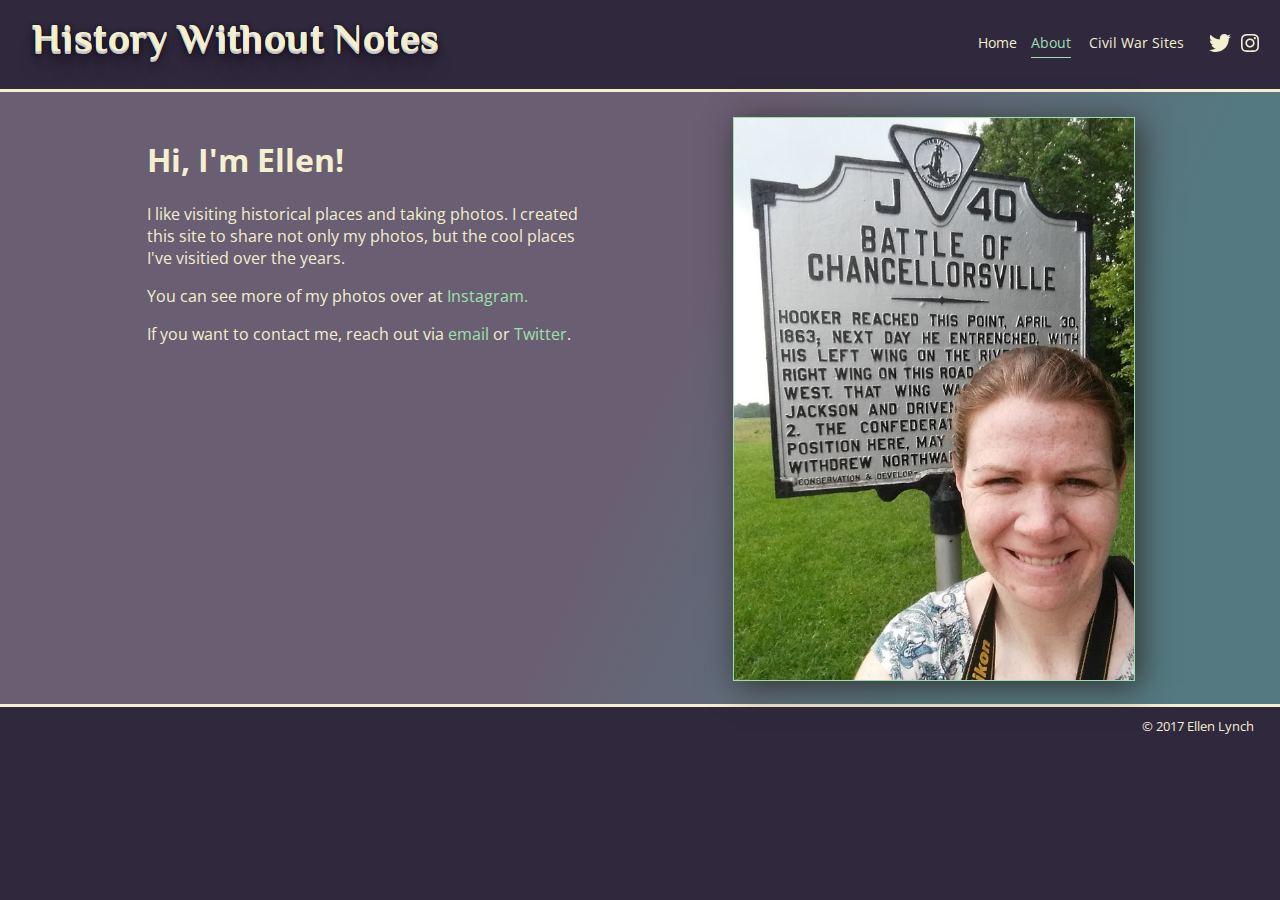
==== about/index.html @ 3a3dd2ca "Uploading the code and images" ====
<html>
	<head>
		<link rel="stylesheet" type="text/css" href="../css/normalize.css" media="all" />
		<link href='https://fonts.googleapis.com/css?family=Open+Sans:400,700|Philosopher' rel='stylesheet' type='text/css'>
		<link rel="stylesheet" type="text/css" href="https://maxcdn.bootstrapcdn.com/font-awesome/4.4.0/css/font-awesome.min.css" media="all">
		<link rel="stylesheet" href="../css/flexslider.css" type="text/css">
		<link rel="stylesheet" type="text/css" href="../css/history_site.css" media="all" />

		<script src="../scripts/jquery-1.11.3.min.js"></script>
		<script src="../scripts/jquery.flexslider.js"></script>
		<script src="../scripts/example.js"></script>
	</head>

	<body>
		<header class="subpage-header">
			<h1>History Without Notes</h1>

			<nav class="nav">
				<ul>
					<li>
						<a href="../index.html">Home</a>
					<li class="active">
						About
					</li>
					<li>
						<a href="../cwar/index.html">
						Civil War Sites
						</a>
					</li>
					<li class="social-list">
					<a href="https://twitter.com/ellenlynch">
						<svg class="social-icons">
							    <path class="social-path" d="M6.93529412,17.9647059 C15.2558824,17.9647059 19.8088235,11.0647059 19.8088235,5.09117647 C19.8088235,4.89705882 19.8088235,4.70294118 19.8,4.50882353 C20.6823529,3.87352941 21.45,3.07058824 22.0588235,2.16176471 C21.2470588,2.52352941 20.3735294,2.76176471 19.4558824,2.87647059 C20.3911765,2.32058824 21.1058824,1.42941176 21.45,0.370588235 C20.5764706,0.891176471 19.6058824,1.26176471 18.5735294,1.46470588 C17.7441176,0.582352941 16.5705882,0.0352941176 15.2735294,0.0352941176 C12.7764706,0.0352941176 10.7470588,2.06470588 10.7470588,4.56176471 C10.7470588,4.91470588 10.7911765,5.25882353 10.8617647,5.59411765 C7.10294118,5.40882353 3.76764706,3.6 1.53529412,0.864705882 C1.14705882,1.53529412 0.926470588,2.31176471 0.926470588,3.14117647 C0.926470588,4.71176471 1.72941176,6.09705882 2.93823529,6.90882353 C2.19705882,6.88235294 1.5,6.67941176 0.891176471,6.34411765 L0.891176471,6.40588235 C0.891176471,8.59411765 2.45294118,10.4294118 4.51764706,10.8441176 C4.13823529,10.95 3.74117647,11.0029412 3.32647059,11.0029412 C3.03529412,11.0029412 2.75294118,10.9764706 2.47941176,10.9235294 C3.05294118,12.7235294 4.72941176,14.0294118 6.70588235,14.0647059 C5.15294118,15.2823529 3.20294118,16.0058824 1.08529412,16.0058824 C0.723529412,16.0058824 0.361764706,15.9882353 0.00882352941,15.9441176 C2.00294118,17.2147059 4.38529412,17.9647059 6.93529412,17.9647059" id="Shape"></path>
						</svg>

					</a>
				</li>
				<li>
					<a href="https://instagram.com/eclynch/">
						<svg class="social-icons">
							<path class="social-path" d="M9,1.62225 C11.403,1.62225 11.688,1.63125 12.6375,1.67475 C15.0765,1.78575 16.21575,2.943 16.32675,5.364 C16.37025,6.31275 16.3785,6.59775 16.3785,9.00075 C16.3785,11.4045 16.3695,11.68875 16.32675,12.6375 C16.215,15.05625 15.07875,16.21575 12.6375,16.32675 C11.688,16.37025 11.4045,16.37925 9,16.37925 C6.597,16.37925 6.312,16.37025 5.36325,16.32675 C2.91825,16.215 1.785,15.0525 1.674,12.63675 C1.6305,11.688 1.6215,11.40375 1.6215,9 C1.6215,6.597 1.63125,6.31275 1.674,5.36325 C1.78575,2.943 2.922,1.785 5.36325,1.674 C6.31275,1.63125 6.597,1.62225 9,1.62225 L9,1.62225 Z M9,-1.21430643e-16 C6.55575,-1.21430643e-16 6.24975,0.0105 5.28975,0.054 C2.02125,0.204 0.20475,2.0175 0.05475,5.289 C0.0105,6.24975 -4.85722573e-16,6.55575 -4.85722573e-16,9 C-4.85722573e-16,11.44425 0.0105,11.751 0.054,12.711 C0.204,15.9795 2.0175,17.796 5.289,17.946 C6.24975,17.9895 6.55575,18 9,18 C11.44425,18 11.751,17.9895 12.711,17.946 C15.9765,17.796 17.7975,15.9825 17.94525,12.711 C17.9895,11.751 18,11.44425 18,9 C18,6.55575 17.9895,6.24975 17.946,5.28975 C17.799,2.02425 15.98325,0.20475 12.71175,0.05475 C11.751,0.0105 11.44425,-4.85722573e-16 9,-4.85722573e-16 L9,-1.21430643e-16 Z M9,4.3785 C6.44775,4.3785 4.3785,6.44775 4.3785,9 C4.3785,11.55225 6.44775,13.62225 9,13.62225 C11.55225,13.62225 13.6215,11.553 13.6215,9 C13.6215,6.44775 11.55225,4.3785 9,4.3785 Z M9,12 C7.34325,12 6,10.6575 6,9 C6,7.34325 7.34325,6 9,6 C10.65675,6 12,7.34325 12,9 C12,10.6575 10.65675,12 9,12 Z M13.8045,3.11625 C13.2075,3.11625 12.72375,3.6 12.72375,4.19625 C12.72375,4.7925 13.2075,5.27625 13.8045,5.27625 C14.40075,5.27625 14.88375,4.7925 14.88375,4.19625 C14.88375,3.6 14.40075,3.11625 13.8045,3.11625 Z" id="Shape"></path>
						</svg>
					</a>
				</li>
				</ul>
			</nav>
		</header>
		
		<section class="structure">
			<div class="about">
				<h1>Hi, I'm Ellen!</h1>
				<p>I like visiting historical places and taking photos. I created this site to share not only my photos, but the cool places I've visitied over the years.</p>
				<p>You can see more of my photos over at <a class="body-link" href="https://instagram.com/eclynch/">Instagram.</a></p>
				<p>If you want to contact me, reach out via <a class="body-link" href="mailto:ellenclynch@gmail.com" target="_top">email</a> or <a class="body-link" href="https://twitter.com/ellenlynch">Twitter</a>.</p>
			</div>
			<div class="about-photo">
				<img class="about-photo-image"src="../img/about_me.jpg" alt="Me standing in front of a historical marker for the Battle of Chancellorsville">
			</div>
			
		</section>
		
		
		<footer>&copy; 2017 Ellen Lynch</footer>
	</body>
</html>
---- css/history_site.css ----
/*@mixin border-style{
	border-top: 1px solid $colonial-red;
}

@mixin border-bottom-style{
	border-bottom: 1px solid $colonial-red;
}*/
.main-nav ul {
  display: flex;
  justify-content: flex-end;
}

.container {
  border-top: 3px solid #F3EFCF;
  border-bottom: 3px solid #F3EFCF;
  width: 100%;
  margin: 0 0 10px 0;
  height: 670px;
  background: no-repeat center center fixed;
  -webkit-background-size: cover;
  -moz-background-size: cover;
  -o-background-size: cover;
  background-size: cover;
}

.main-header {
  margin-top: 0;
  background: linear-gradient(to top, rgba(30, 30, 30, 0), rgba(30, 30, 30, 0.55) 15%);
  opacity: 1;
  color: #F3EFCF;
  width: 100%;
  height: 100%;
}

.main-header h1 {
  padding: 12px 2.5%;
  font-size: 3em;
}

@media screen and (max-width: 989px) {
  .main-header h1 {
    font-size: 2.3em;
  }
}

.main-header h2 {
  margin-top: 0;
  margin-bottom: 0;
  font-size: 1em;
  display: inline-block;
  font-family: "Philosopher", sans-serif;
  padding: 0 2.5% 13px 2.5%;
  color: #F3EFCF;
}

@media screen and (max-width: 989px) {
  .main-header h2 {
    font-size: .85em;
  }
}

.photo-slider {
  padding: 35px 7% 15px 7%;
  background: #6A5E72;
  border-top: 3px solid #F3EFCF;
  border-bottom: 3px solid #F3EFCF;
}

.subpage-header {
  margin-top: 15px;
  margin-bottom: 15px;
  display: flex;
  flex-wrap: wrap;
  justify-content: space-between;
}

.subpage-header h1 {
  float: left;
  font-size: 2.5em;
  padding: 0 2.5%;
  color: #F3EFCF;
}

.flexslider {
  width: 90%;
  margin: 0 auto;
  border: none;
  background: transparent;
}

.flex-active-slide img {
  border: 1px solid #9DE0AD;
}

.flex-control-paging li a {
  background: rgba(157, 224, 173, 0.3);
}

.flex-control-paging li a:hover {
  background: #9DE0AD;
}

.flex-control-paging li a.flex-active {
  background: #9DE0AD;
}

.flex-caption {
  color: #F3EFCF;
  margin: 0;
  padding: 15px 0;
}

.flex-control-nav {
  position: relative;
  bottom: 0;
  text-align: center;
  margin-top: 5px;
  margin-bottom: 20px;
}

.flex-direction-nav a:before {
  color: #9DE0AD;
}

@media screen and (max-width: 989px) {
  .photo-slider {
    padding-right: .8em;
    padding-left: .8em;
  }
  .flexslider .flex-direction-nav .flex-prev {
    left: 0;
  }
  .flexslider .flex-direction-nav .flex-next {
    right: 0;
  }
  .flex-direction-nav a {
    width: 20px;
    height: 20px;
  }
  .flex-direction-nav a:before {
    font-size: 20px;
  }
}

.structure {
  clear: both;
  padding: 25px 7% 25px 7%;
  border-top: 3px solid #F3EFCF;
  border-bottom: 3px solid #F3EFCF;
  display: flex;
  flex-wrap: wrap;
  justify-content: space-around;
  background: linear-gradient(115deg, #6A5E72 50%, #547980 80%);
}

.about {
  color: #F3EFCF;
  width: 40%;
  padding-right: 2em;
}

.about-photo {
  width: 400px;
  height: 562px;
}

.about-photo-image {
  width: 100%;
  height: 100%;
  border: 1px solid #9DE0AD;
  box-shadow: 5px 5px 30px 0px #323232;
}

@media screen and (max-width: 989px) {
  .structure {
    background: linear-gradient(115deg, #6A5E72 70%, #547980 80%);
  }
  .about {
    color: #F3EFCF;
    width: 100%;
    padding-right: 0;
  }
  .about-photo {
    margin-top: 25px;
    width: 300px;
    height: 421px;
  }
}

body {
  background-color: #30283D;
  font-family: "Open Sans", sans-serif;
  color: #fff;
}

.main-header h1, .subpage-header h1 {
  font-family: "Philosopher", sans-serif;
  margin: 0;
  /*display: inline-block;
     float: left;*/
  text-shadow: 0 1px 0 #ccc, 0 2px 0 #c9c9c9, 0 3px 0 #bbb, 0 2px 0 #b9b9b9, 0 2px 0 #aaa, 0 2px 1px rgba(0, 0, 0, 0.5), 0 0 5px rgba(0, 0, 0, 0.3), 0 1px 3px rgba(0, 0, 0, 0.3), 0 3px 5px rgba(0, 0, 0, 0.2), 0 5px 10px rgba(0, 0, 0, 0.25), 0 10px 10px rgba(0, 0, 0, 0.2), 0 20px 20px rgba(0, 0, 0, 0.15);
  letter-spacing: .01em;
}

.nav {
  text-align: right;
}

.nav ul {
  list-style: none;
}

.nav li {
  display: inline-block;
  font-size: .875em;
  margin-right: 1em;
}

.nav li a {
  color: #F3EFCF;
  text-decoration: none;
}

.nav li a:hover {
  color: #9DE0AD;
}

.nav li.social-list {
  margin-right: .2em;
  margin-left: .5em;
}

.social-icons {
  height: 20px;
  width: 25px;
  vertical-align: middle;
}

.social-path {
  fill: #F3EFCF;
}

.social-path:hover {
  fill: #9DE0AD;
}

.social-icons.first-social {
  margin-left: 20px;
}

.active {
  border-bottom: 1px solid #9DE0AD;
  padding-bottom: 5px;
  color: #9DE0AD;
}

.body-link {
  color: #9DE0AD;
  text-decoration: none;
}

footer {
  font-size: .8em;
  text-align: right;
  margin-bottom: 5px;
  margin-right: 2%;
  color: #F3EFCF;
  height: 35px;
  margin-top: 10px;
}

footer:after {
  content: "";
  display: table;
  clear: both;
}
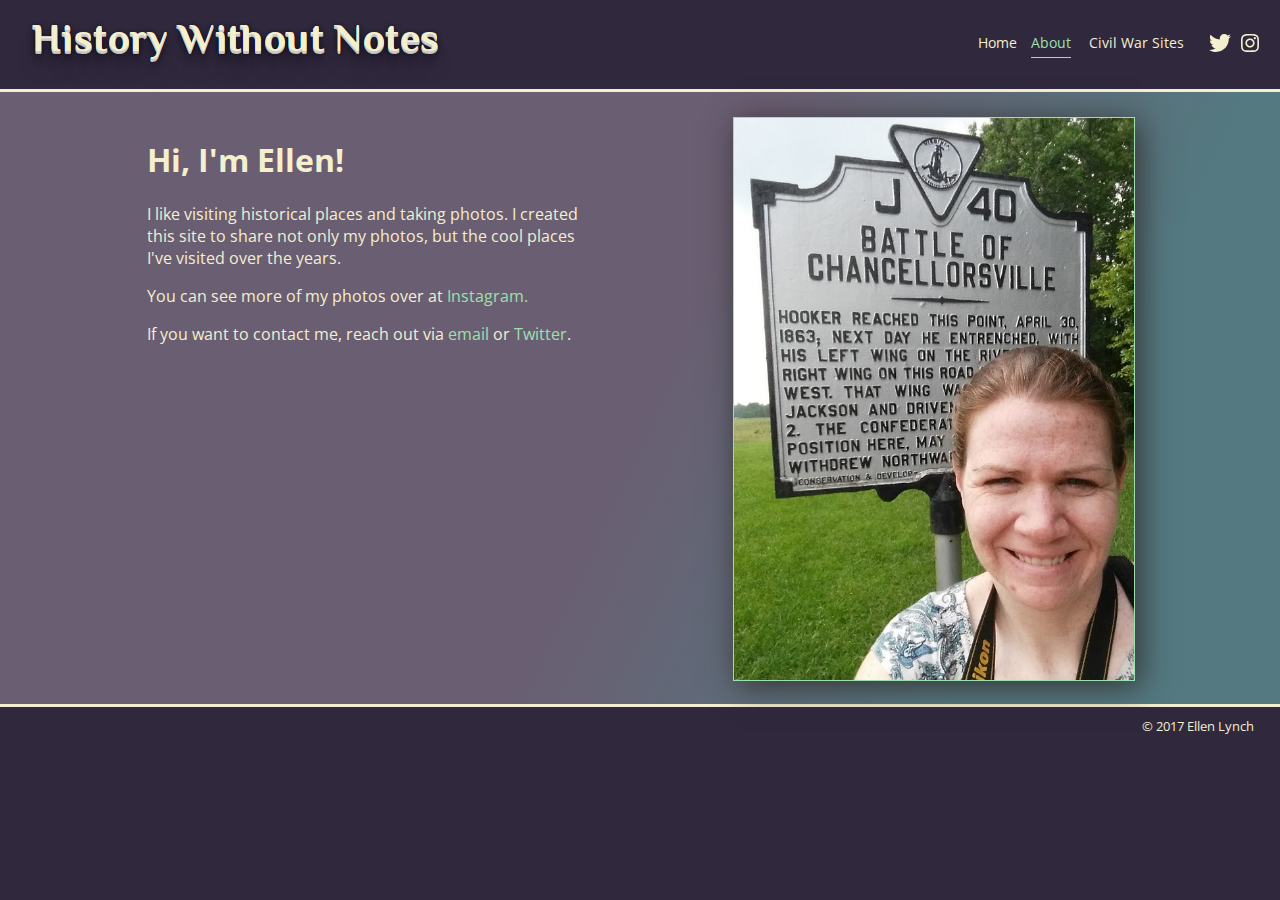
==== commit 0f090c1c: "updates to the code" ====
--- a/about/index.html
+++ b/about/index.html
@@ -8,10 +8,26 @@
 
 		<script src="../scripts/jquery-1.11.3.min.js"></script>
 		<script src="../scripts/jquery.flexslider.js"></script>
-		<script src="../scripts/example.js"></script>
+		<script src="../scripts/about.js"></script>
 	</head>
 
 	<body>
+		<div class="spinner-frame">
+		  <div class="spinner">
+		      <div class="spin-line"></div>
+		      <div class="spin-line"></div>
+		      <div class="spin-line"></div>
+		      <div class="spin-line"></div>
+		      <div class="spin-line"></div>
+		      <div class="spin-line"></div>
+		      <div class="spin-line"></div>
+		      <div class="spin-line"></div>
+		      <div class="spin-line"></div>
+		      <div class="spin-line"></div>
+		      <div class="spin-line"></div>
+		      <div class="spin-line"></div>
+		  </div>
+		</div>
 		<header class="subpage-header">
 			<h1>History Without Notes</h1>
 
@@ -49,7 +65,7 @@
 		<section class="structure">
 			<div class="about">
 				<h1>Hi, I'm Ellen!</h1>
-				<p>I like visiting historical places and taking photos. I created this site to share not only my photos, but the cool places I've visitied over the years.</p>
+				<p>I like visiting historical places and taking photos. I created this site to share not only my photos, but the cool places I've visited over the years.</p>
 				<p>You can see more of my photos over at <a class="body-link" href="https://instagram.com/eclynch/">Instagram.</a></p>
 				<p>If you want to contact me, reach out via <a class="body-link" href="mailto:ellenclynch@gmail.com" target="_top">email</a> or <a class="body-link" href="https://twitter.com/ellenlynch">Twitter</a>.</p>
 			</div>
--- a/css/history_site.css
+++ b/css/history_site.css
@@ -5,6 +5,153 @@
 @mixin border-bottom-style{
 	border-bottom: 1px solid $colonial-red;
 }*/
+.spinner-frame {
+  position: fixed;
+  top: 0;
+  left: 0;
+  right: 0;
+  bottom: 0;
+  width: 100%;
+  height: 100%;
+  z-index: 1000;
+}
+
+.spinner {
+  position: absolute;
+  top: 48%;
+  left: 48%;
+  font-size: 2em;
+  width: 5rem;
+  -webkit-animation: spinicon 1s infinite steps(12);
+  -webkit-transform-origin: 0.1em 0.9em;
+  -moz-animation: spinicon 1s infinite steps(12);
+  -moz-transform-origin: 0.1em 0.9em;
+  -ms-animation: spinicon 1s infinite steps(12);
+  -ms-transform-origin: 0.1em 0.9em;
+  animation: spinicon 1s infinite steps(12);
+  transform-origin: 0.1em 0.9em;
+}
+
+.spin-line {
+  position: absolute;
+  width: .15em;
+  height: .48em;
+  background: white;
+  border-top-left-radius: 1px;
+  border-top-right-radius: 1px;
+  border-bottom-right-radius: 1px;
+  border-bottom-left-radius: 1px;
+  -webkit-transform-origin: 0.1em 0.9em;
+  -moz-transform-origin: 0.1em 0.9em;
+  -ms-transform-origin: 0.1em 0.9em;
+  transform-origin: 0.1em 0.9em;
+}
+
+.spin-line:nth-of-type(1) {
+  opacity: .05;
+  -webkit-transform: rotate(0deg);
+  -moz-transform: rotate(0deg);
+  -ms-transform: rotate(0deg);
+  transform: rotate(0deg);
+}
+
+.spin-line:nth-of-type(2) {
+  opacity: .1;
+  -webkit-transform: rotate(30deg);
+  -moz-transform: rotate(30deg);
+  -ms-transform: rotate(30deg);
+  transform: rotate(30deg);
+}
+
+.spin-line:nth-of-type(3) {
+  opacity: .15;
+  -webkit-transform: rotate(60deg);
+  -moz-transform: rotate(60deg);
+  -ms-transform: rotate(60deg);
+  transform: rotate(60deg);
+}
+
+.spin-line:nth-of-type(4) {
+  opacity: .2;
+  -webkit-transform: rotate(90deg);
+  -moz-transform: rotate(90deg);
+  -ms-transform: rotate(90deg);
+  transform: rotate(90deg);
+}
+
+.spin-line:nth-of-type(5) {
+  opacity: .3;
+  -webkit-transform: rotate(120deg);
+  -moz-transform: rotate(120deg);
+  -ms-transform: rotate(120deg);
+  transform: rotate(120deg);
+}
+
+.spin-line:nth-of-type(6) {
+  opacity: .4;
+  -webkit-transform: rotate(150deg);
+  -moz-transform: rotate(150deg);
+  -ms-transform: rotate(150deg);
+  transform: rotate(150deg);
+}
+
+.spin-line:nth-of-type(7) {
+  opacity: .5;
+  -webkit-transform: rotate(180deg);
+  -moz-transform: rotate(180deg);
+  -ms-transform: rotate(180deg);
+  transform: rotate(180deg);
+}
+
+.spin-line:nth-of-type(8) {
+  opacity: .6;
+  -webkit-transform: rotate(210deg);
+  -moz-transform: rotate(210deg);
+  -ms-transform: rotate(210deg);
+  transform: rotate(210deg);
+}
+
+.spin-line:nth-of-type(9) {
+  opacity: .7;
+  -webkit-transform: rotate(240deg);
+  -moz-transform: rotate(240deg);
+  -ms-transform: rotate(240deg);
+  transform: rotate(240deg);
+}
+
+.spin-line:nth-of-type(10) {
+  opacity: .7;
+  -webkit-transform: rotate(270deg);
+  -moz-transform: rotate(270deg);
+  -ms-transform: rotate(270deg);
+  transform: rotate(270deg);
+}
+
+.spin-line:nth-of-type(11) {
+  opacity: .8;
+  -webkit-transform: rotate(300deg);
+  -moz-transform: rotate(300deg);
+  -ms-transform: rotate(300deg);
+  transform: rotate(300deg);
+}
+
+.spin-line:nth-of-type(12) {
+  opacity: 1;
+  -webkit-transform: rotate(330deg);
+  -moz-transform: rotate(330deg);
+  -ms-transform: rotate(330deg);
+  transform: rotate(330deg);
+}
+
+@-webkit-keyframes spinicon {
+  0% {
+    -webkit-transform: rotate(0deg);
+  }
+  100% {
+    -webkit-transform: rotate(360deg);
+  }
+}
+
 .main-nav ul {
   display: flex;
   justify-content: flex-end;
